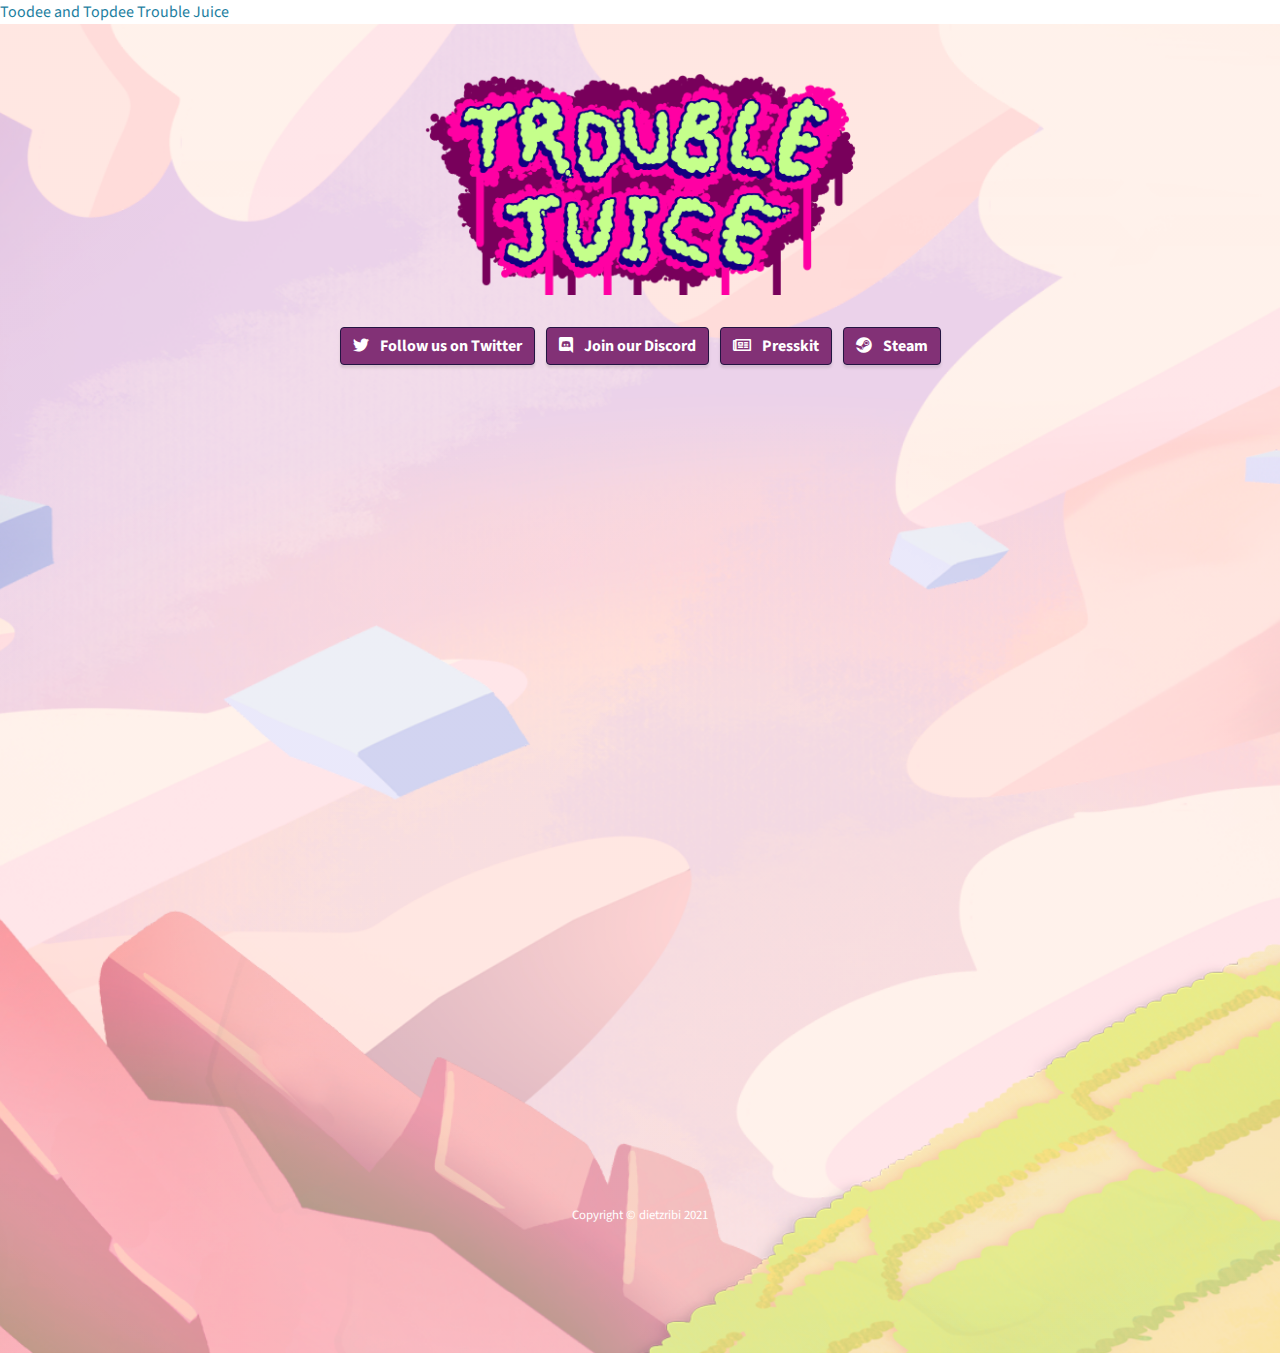
==== troublejuice.html @ 20b857c7 "trouble juice page poc" ====
<!DOCTYPE html>
<html lang="en">

<head>
<!-- Global site tag (gtag.js) - Google Analytics -->
<script async src="https://www.googletagmanager.com/gtag/js?id=UA-149934305-1"></script>
<script>
  window.dataLayer = window.dataLayer || [];
  function gtag(){dataLayer.push(arguments);}
  gtag('js', new Date());

  gtag('config', 'UA-149934305-1');
</script>


  <meta charset="utf-8">
  <meta name="viewport" content="width=device-width, initial-scale=1, shrink-to-fit=no">
  <meta name="description" content="">
  <meta name="author" content="">

  <title>Toodee and Topdee</title>

  <!-- Bootstrap Core CSS -->
  <link href="vendor/bootstrap/css/bootstrap.min.css" rel="stylesheet">

  <!-- Custom Fonts -->
  <link href="vendor/fontawesome-free/css/all.min.css" rel="stylesheet" type="text/css">
  <link href="https://fonts.googleapis.com/css?family=Source+Sans+Pro:300,400,700,300italic,400italic,700italic" rel="stylesheet" type="text/css">

  <!-- Custom CSS -->
  <link href="style.css" rel="stylesheet">

</head>

<body id="page-top">
<div class="topnav">
  <a href="index.html">Toodee and Topdee</a>
  <a class="active" href="#">Trouble Juice</a>
</div>

  <!-- Header -->
  <header class="masthead d-flex">
    <div class="container text-center my-auto">
      <h1 class="mb-1 text-white"><img style="width: 50%; height: 50%; max-width:100%; max-height:100%; vertical-align: middle;" src="img/tjlogo.png" /></h1>
      <!--h3 class="mb-3 text-white">
        <em>2020</em>
      </h3-->
	<br/>
<div class="container mb-3">
      <a class="btn m-1 btn-primary" href="https://twitter.com/dietzribi"><i class="zift fab fa-twitter mr-2"></i> Follow us on Twitter</a>
      <a class="btn m-1 btn-primary" href="https://discord.gg/rqBne5G"><i class="zift fab fa-discord mr-2"></i> Join our Discord</a>
      <a class="btn m-1 btn-primary" href="https://www.dropbox.com/sh/ycn2nhbc6fz50wm/AABOqImiYSSSe9n9alsST2qZa?dl=0"><i class="zift fas fa-newspaper mr-2"></i> Presskit</a>
      <a class="btn m-1 btn-primary" href="https://store.steampowered.com/app/1303950/Toodee_and_Topdee"><i class="zift fab fa-steam mr-2"></i> Steam</a>
</div>
<iframe class="mobile-hide" src="https://store.steampowered.com/widget/1303950/" frameborder="0" width="646" height="190"></iframe>
<div class="container mb-3">
	<div class="embed-responsive embed-responsive-16by9">
	  <iframe class="embed-responsive-item" src="https://www.youtube.com/embed/ogIuqSiw0cs" allowfullscreen></iframe>
	</div>
</div>
<div class="container text-center">
      <p class="text-white small mb-0">Copyright &copy; dietzribi 2021</p>
    </div>
    </div>
    <div class="overlay"></div>
  </header>

  <!-- Bootstrap core JavaScript -->
  <script src="vendor/jquery/jquery.min.js"></script>
  <script src="vendor/bootstrap/js/bootstrap.bundle.min.js"></script>

  <!-- Plugin JavaScript -->
  <script src="vendor/jquery-easing/jquery.easing.min.js"></script>


</body>

</html>
---- style.css ----
body,
html {
  width: 100%;
  height: 100%;
}

body {
  font-family: 'Source Sans Pro';
}

.btn-xl {
  padding: 1.25rem 2.5rem;
}

.content-section {
  padding-top: 7.5rem;
  padding-bottom: 7.5rem;
}

.content-section-heading h2 {
  font-size: 3rem;
}

.content-section-heading h3 {
  font-size: 1rem;
  text-transform: uppercase;
}

h1,
h2,
h3,
h4,
h5,
h6 {
  font-weight: 700;
}

.text-faded {
  color: rgba(255, 255, 255, 0.7);
}

.masthead {
  min-height: 30rem;
  position: relative;
  display: table;
  width: 100%;
  height: auto;
  padding-top: 3rem;
  padding-bottom: 8rem;
  background: linear-gradient(90deg, rgba(255, 255, 255, 0.1) 0%, rgba(255, 255, 255, 0.1) 100%), url("img/bg.png");
  background-position: center center;
  background-repeat: no-repeat;
  background-size: cover;
}

.masthead h1 {
  font-size: 4rem;
  margin: 0;
  padding: 0;
}

.zift {
  font-weight: 1 !important;
}

@media (min-width: 992px) {
/*
  .masthead {
    height: 100vh;
  }
*/
  .masthead h1 {
    font-size: 5.5rem;
  }
}

a {
  color: #1D809F;
}

a:hover, a:focus, a:active {
  color: #155d74;
}

.btn-primary {
  background-color: #823176 !important;
  border-color: #241442 !important;
  color: #fff !important;
}

.btn-primary:hover, .btn-primary:focus, .btn-primary:active {
  background-color: #1b1738 !important;
  border-color: #ffffff !important;
}

.btn {
  box-shadow: 0px 3px 3px 0px rgba(0, 0, 0, 0.1);
  font-weight: 700;
}


@media screen and (max-width: 600px) {
  .mobile-hide {
    display: none;
    visibility: hidden;
  }
}
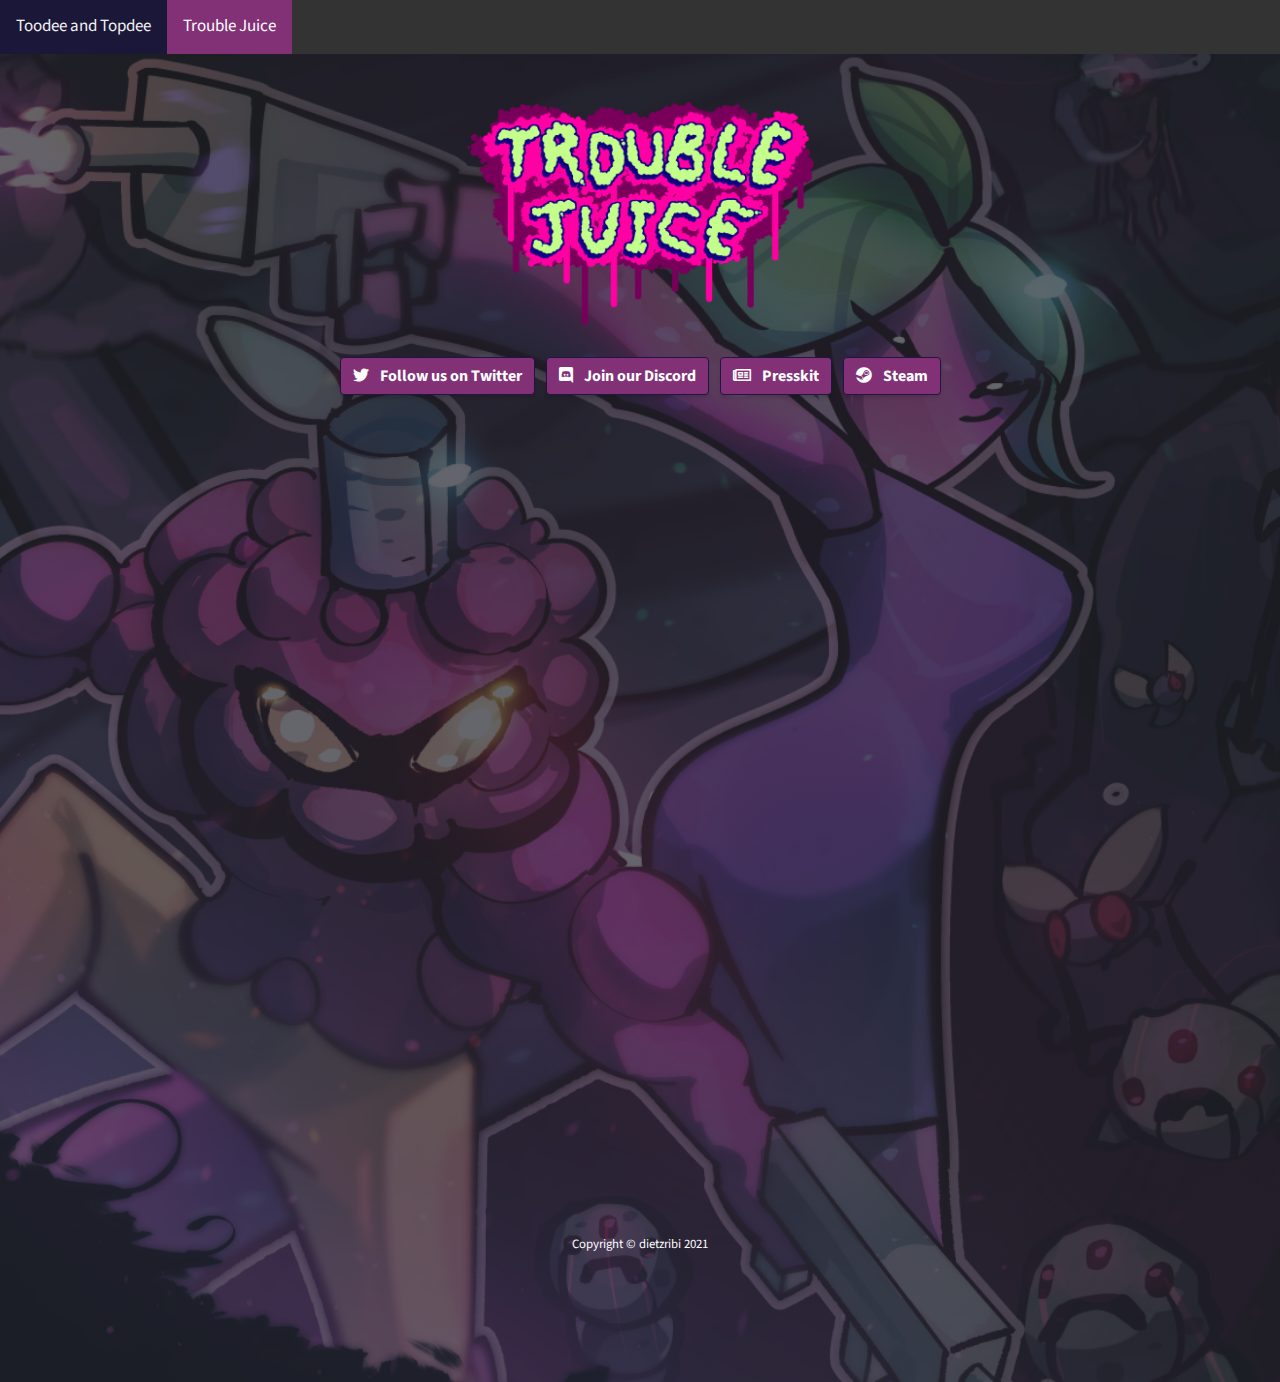
==== commit ba05cd8a: "trouble juice missing trailer" ====
--- a/troublejuice.html
+++ b/troublejuice.html
@@ -18,7 +18,7 @@
   <meta name="description" content="">
   <meta name="author" content="">
 
-  <title>Toodee and Topdee</title>
+  <title>Trouble Juice</title>
 
   <!-- Bootstrap Core CSS -->
   <link href="vendor/bootstrap/css/bootstrap.min.css" rel="stylesheet">
@@ -39,7 +39,7 @@
 </div>
 
   <!-- Header -->
-  <header class="masthead d-flex">
+  <header class="masthead tj d-flex">
     <div class="container text-center my-auto">
       <h1 class="mb-1 text-white"><img style="width: 50%; height: 50%; max-width:100%; max-height:100%; vertical-align: middle;" src="img/tjlogo.png" /></h1>
       <!--h3 class="mb-3 text-white">
@@ -49,10 +49,10 @@
 <div class="container mb-3">
       <a class="btn m-1 btn-primary" href="https://twitter.com/dietzribi"><i class="zift fab fa-twitter mr-2"></i> Follow us on Twitter</a>
       <a class="btn m-1 btn-primary" href="https://discord.gg/rqBne5G"><i class="zift fab fa-discord mr-2"></i> Join our Discord</a>
-      <a class="btn m-1 btn-primary" href="https://www.dropbox.com/sh/ycn2nhbc6fz50wm/AABOqImiYSSSe9n9alsST2qZa?dl=0"><i class="zift fas fa-newspaper mr-2"></i> Presskit</a>
-      <a class="btn m-1 btn-primary" href="https://store.steampowered.com/app/1303950/Toodee_and_Topdee"><i class="zift fab fa-steam mr-2"></i> Steam</a>
+      <a class="btn m-1 btn-primary" href="https://www.dropbox.com/sh/zpoe8kwfhse7brc/AADsMUn5WXwacLYYs-6h0z8Fa?dl=0"><i class="zift fas fa-newspaper mr-2"></i> Presskit</a>
+      <a class="btn m-1 btn-primary" href="https://store.steampowered.com/app/2065840/TROUBLE_JUICE"><i class="zift fab fa-steam mr-2"></i> Steam</a>
 </div>
-<iframe class="mobile-hide" src="https://store.steampowered.com/widget/1303950/" frameborder="0" width="646" height="190"></iframe>
+<iframe class="mobile-hide" src="https://store.steampowered.com/widget/2065840/" frameborder="0" width="646" height="190"></iframe>
 <div class="container mb-3">
 	<div class="embed-responsive embed-responsive-16by9">
 	  <iframe class="embed-responsive-item" src="https://www.youtube.com/embed/ogIuqSiw0cs" allowfullscreen></iframe>
--- a/style.css
+++ b/style.css
@@ -48,6 +48,13 @@
   padding-top: 3rem;
   padding-bottom: 8rem;
   background: linear-gradient(90deg, rgba(255, 255, 255, 0.1) 0%, rgba(255, 255, 255, 0.1) 100%), url("img/bg.png");
+  background-position: center center;
+  background-repeat: no-repeat;
+  background-size: cover;
+}
+
+.tj {
+  background: linear-gradient(90deg, rgba(255, 255, 255, 0.1) 0%, rgba(255, 255, 255, 0.1) 100%), url("img/tjbg.png");
   background-position: center center;
   background-repeat: no-repeat;
   background-size: cover;
@@ -104,4 +111,31 @@
     display: none;
     visibility: hidden;
   }
+}
+
+/* Add a black background color to the top navigation */
+.topnav {
+  background-color: #333;
+  overflow: hidden;
+}
+
+/* Style the links inside the navigation bar */
+.topnav a {
+  float: left;
+  color: #f2f2f2;
+  text-align: center;
+  padding: 14px 16px;
+  text-decoration: none;
+  font-size: 17px;
+}
+
+/* Change the color of links on hover */
+.topnav a:hover {
+  background-color: #1b1738;
+}
+
+/* Add a color to the active/current link */
+.topnav a.active {
+  background-color: #823176;
+  color: white;
 }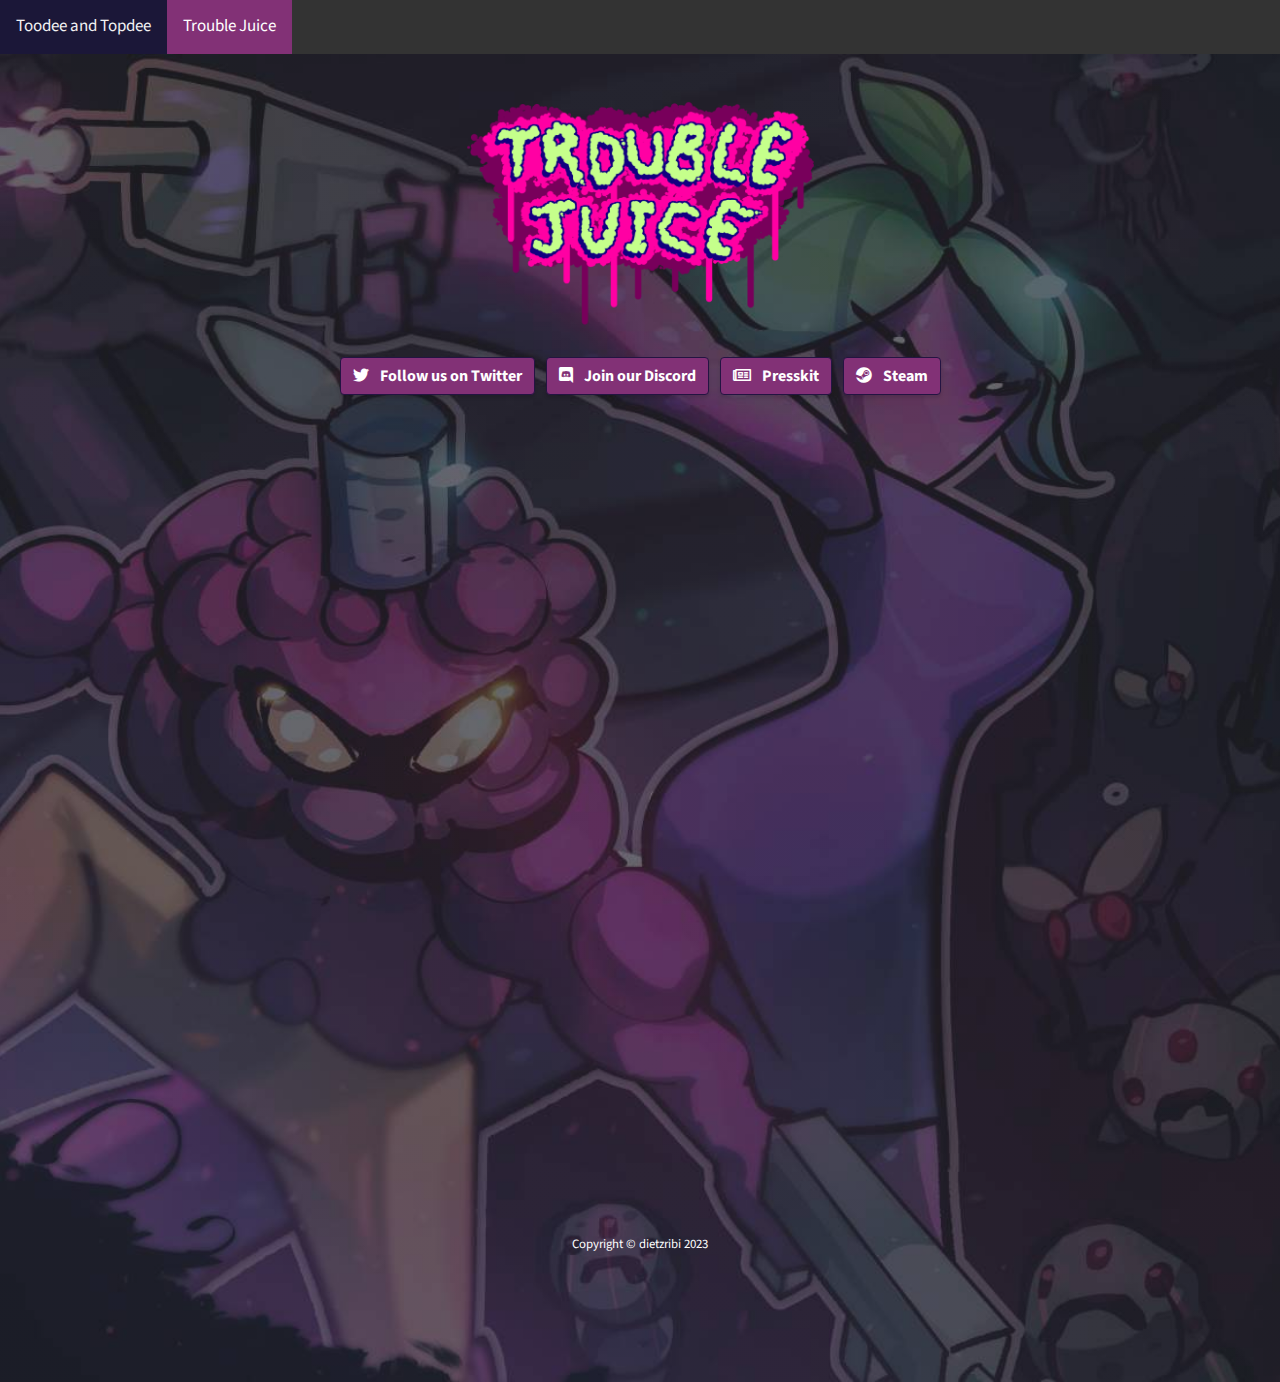
==== commit f24844ab: "change 2021 copyright to 2023" ====
--- a/troublejuice.html
+++ b/troublejuice.html
@@ -59,7 +59,7 @@
 	</div>
 </div>
 <div class="container text-center">
-      <p class="text-white small mb-0">Copyright &copy; dietzribi 2021</p>
+      <p class="text-white small mb-0">Copyright &copy; dietzribi 2023</p>
     </div>
     </div>
     <div class="overlay"></div>
--- a/style.css
+++ b/style.css
@@ -47,14 +47,14 @@
   height: auto;
   padding-top: 3rem;
   padding-bottom: 8rem;
-  background: linear-gradient(90deg, rgba(255, 255, 255, 0.1) 0%, rgba(255, 255, 255, 0.1) 100%), url("img/bg.png");
+  background: linear-gradient(90deg, rgba(255, 255, 255, 0.1) 0%, rgba(255, 255, 255, 0.1) 100%), url("img/bg.jpg");
   background-position: center center;
   background-repeat: no-repeat;
   background-size: cover;
 }
 
 .tj {
-  background: linear-gradient(90deg, rgba(255, 255, 255, 0.1) 0%, rgba(255, 255, 255, 0.1) 100%), url("img/tjbg.png");
+  background: linear-gradient(90deg, rgba(255, 255, 255, 0.1) 0%, rgba(255, 255, 255, 0.1) 100%), url("img/tjbg.jpg");
   background-position: center center;
   background-repeat: no-repeat;
   background-size: cover;
